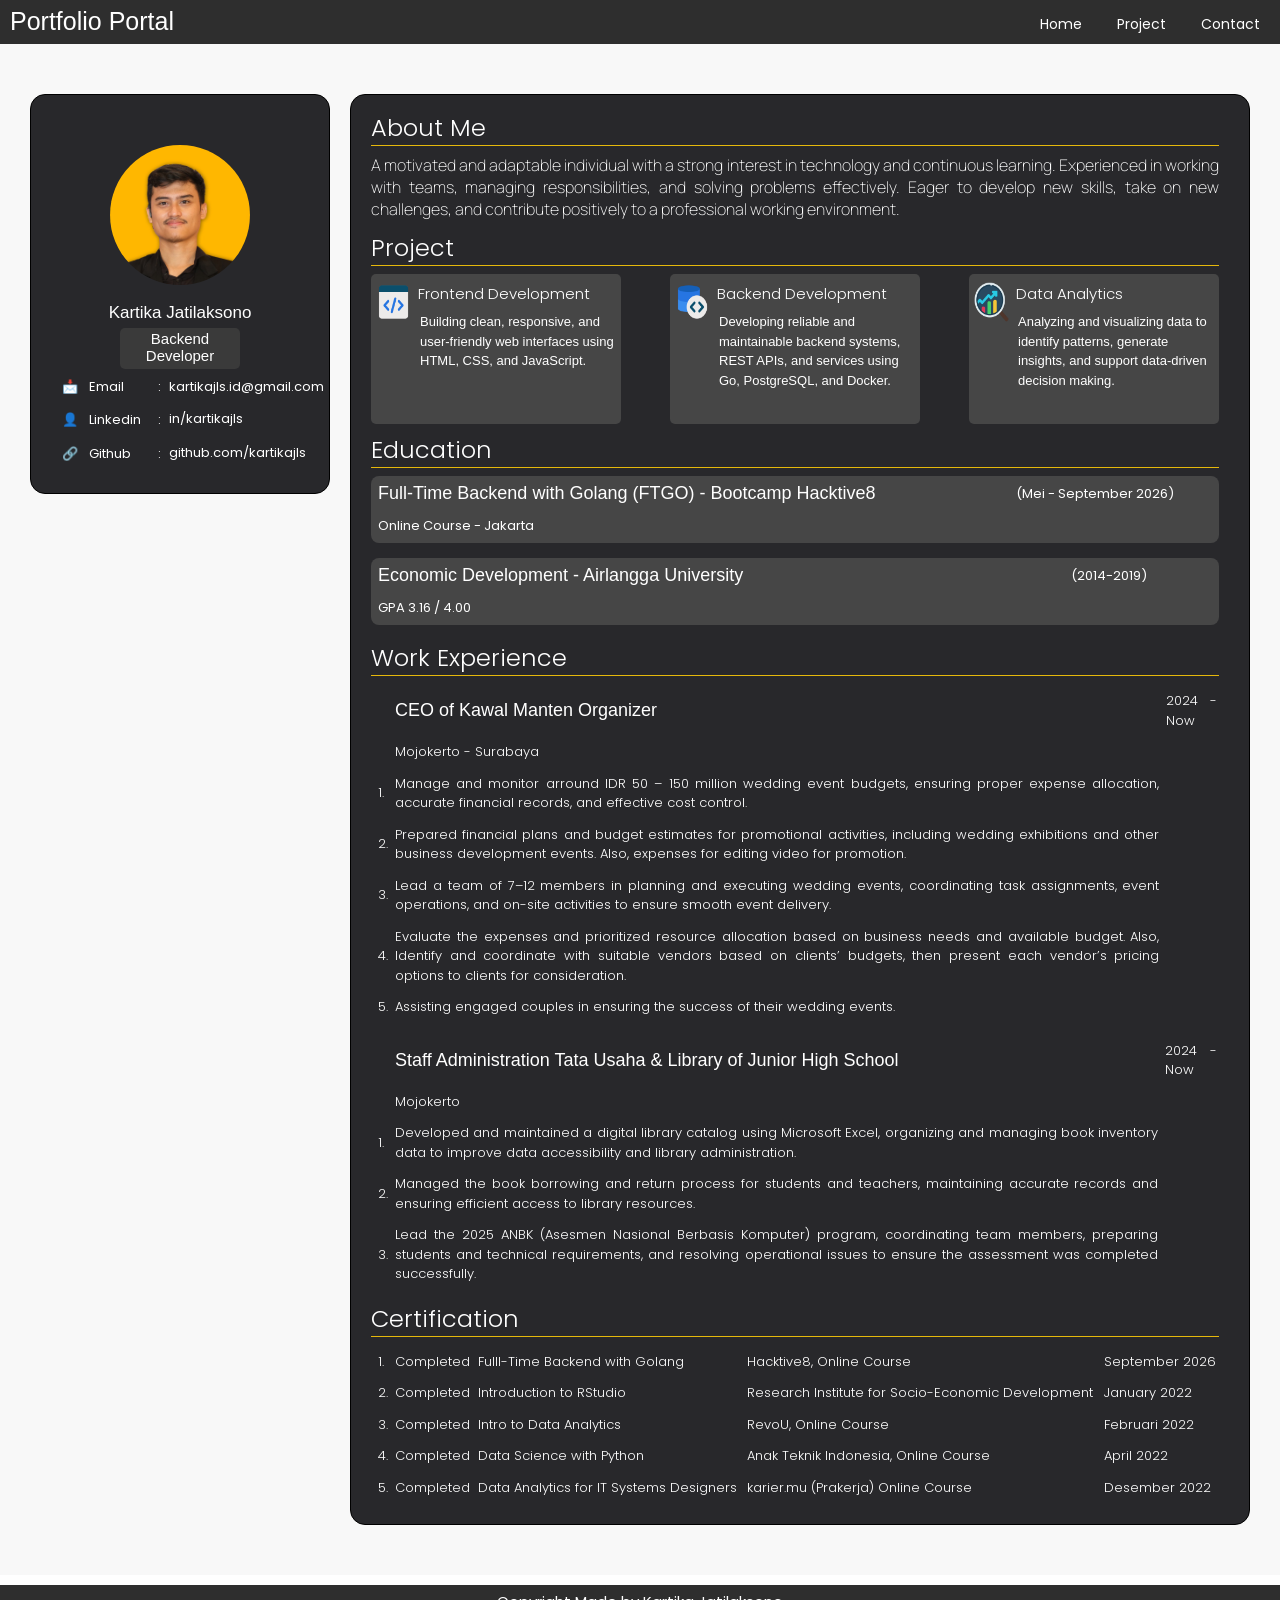
==== index.html @ 29b22f1d "porto baru" ====
<!DOCTYPE html>
<html lang="en">

<head>
    <meta charset="UTF-8">
    <meta name="viewport" content="width=device-width, initial-scale=1.0">
    <title>Document</title>

    <link rel="stylesheet" href="css/header.css">
    <link rel="stylesheet" href="css/profile.css">
    <link rel="stylesheet" href="css/about.css">
    <link rel="stylesheet" href="css/project.css">
    <link rel="stylesheet" href="css/education.css">
    <link rel="stylesheet" href="css/experience.css">
    <link rel="stylesheet" href="css/style.css">
    <link rel="stylesheet" href="css/footer.css">
</head>

<body>
    <div id="header"></div>
    <main>
        <div class="container-left">
            <div id="profile"></div>
        </div>

        <div class="container-right">
            <div class="content-top">
                <div id="about"></div>
            </div>
            <div class="content-mid">
                <div id="project"></div>
                <div id="education"></div>
                <div id="experience"></div>
                <div id="certification"></div>
            </div>
        </div>
    </main>

    <div id="footer"></div>

    <!-- script  -->
    <script type="module" src="./js/main.js"></script>
</body>

</html>
---- css/header.css ----
header {
    text-align: center;
    position: center;
    width: 100vh;
}

.container-header {
    background-color: rgb(46, 46, 46);
    width: 100%;
    margin: 0px;
    padding: 0px;
}

nav {
    display: flex;
    justify-content: space-between;
}

nav ul {
    display: flex;
    list-style-type: none;
    padding-top: 14px;
    gap: 15px;
}

nav li {
    margin-right: 20px;
    padding-bottom: 7px;
}

.isi-dropdown {
    display: none;
    position: absolute;
}

.drop-down:hover ul.isi-dropdown {
    display: block;
    background-color: rgb(40, 40, 43);
    width: auto;
    padding-left: 6px;
}

a {
    font-size: 14px;
    text-decoration: none;
    color: white;
    display: flex;
    padding-bottom: 2px;
    text-align: left;
}

h1 {
    font-family: Arial, Helvetica, sans-serif;
    font-size: 25px;
    font-weight: 200;
    color: white;
    padding-top: 7px;
    padding-bottom: 2px;
    padding-left: 10px;
}
---- css/profile.css ----
.container-left {
    border: 1px solid black;
    background-color: rgb(40, 40, 43);
    max-height: 400px;
    width: 300px;
    border-radius: 15px;
}

.head-profile {
    height: 200px;
    width: 150px;
    margin-left: auto;
    margin-right: auto;
    margin-bottom: 25px;
}

.pict-profile {
    width: 140px;
    height: 140px;
    border-radius: 200px;
    margin-top: 50px;
    margin-left: auto;
    margin-right: auto;
    margin-bottom: 10px;
    display: block;
}

.intro {
    padding-top: 8px;
    padding-bottom: 5px;
    text-align: center;
    font-family: Arial, Helvetica, sans-serif;
    font-size: 17px;
    color: white;
}


.job {
    color: white;
    font-family: 'Franklin Gothic Medium', 'Arial Narrow', Arial, sans-serif;
    font-size: 15px;
    padding-top: 2px;
    padding-bottom: 5px;
    text-align: center;
    margin-left: auto;
    margin-right: auto;
    background-color: rgb(58, 58, 58);
    width: 120px;
    border-radius: 5px;
}

.bottom-profile {
    margin-top: 5px;
    width: 250px;
    height: 100px;
    margin-left: auto;
    margin-right: auto;
}

.col-keterangan {
    color: white;
    margin-bottom: 10px;

}


.mini {
    font-size: 13px;
}
---- css/about.css ----
.content-top {
    width: 100%;
    height: auto;
    margin-top: 10px;
    margin-left: 10px;
    margin-right: 30px;
    padding-right: 30px;
}

.aboutme {
    width: 100%;
    height: auto;
    color: white;
    font-family: "Manrope", sans-serif;
    font-style: normal;
    font-weight: 150;
    text-align: justify;
}
---- css/project.css ----
.project {
    display: flex;
    justify-content: space-between;
    gap: 8px;
    height: auto;
    width: 100%;
}

.icon {
    width: 40px;
    height: 40px;
    padding-left: 5px;
}

.p-project {
    display: flex;
    justify-content: space-between;
    gap: 2px;
    background-color: rgb(70, 70, 70);
    height: 150px;
    width: 250px;
    border-radius: 5px;
    padding-top: 8px;
    padding-right: 2px;
    padding-bottom: 10px;
    margin-bottom: 8px;
}


.c-link {
    font-weight: 300;
    font-size: 15px;
    padding-left: 5px;
    color: white;
}

.r-text {
    color: white;
    font-family: sans-serif;
    font-weight: 50;
    font-size: 13px;
    line-height: 1.5;
    padding-top: 5px;
    padding-left: 7px;
    padding-right: 3px;
    text-align: left;
    height: 100%;
}
---- css/education.css ----
.education {
    display: block;
}

.col-education {
    width: 100%;
    color: white;
}

.bootcamp {
    width: 100%;
    max-height: 100%;
    border-radius: 8px;
    background-color: rgb(70, 70, 70);
    margin-bottom: 15px;
}

.text-font {
    font-family: sans-serif;
    font-size: large;
    max-width: 100%;
}

.text-font2 {
    font-family: sans-serif;
    font-size: 13px;
}

.university {
    width: 100%;
    max-height: 100%;
    border-radius: 8px;
    background-color: rgb(70, 70, 70);
    margin-bottom: 15px;
}
---- css/experience.css ----
.col-experience {
    font-family: sans-serif;
    font-weight: 300;
    text-align: justify;
    width: 100%;
    color: white;
    margin-bottom: 10px;
    line-height: 1.5;
}
---- css/style.css ----
@import url(https://fonts.googleapis.com/css2?family=Montserrat:ital,wght@0,100..900;1,100..900&family=Poppins:ital,wght@0,100;0,200;0,300;0,400;0,500;0,600;0,700;0,800;0,900;1,100;1,200;1,300;1,400;1,500;1,600;1,700;1,800;1,900&family=Work+Sans:ital,wght@0,100..900;1,100..900&display=swap);
@import url(https://fonts.googleapis.com/css2?family=Manrope:wght@200..800&family=Montserrat:ital,wght@0,100..900;1,100..900&family=Poppins:ital,wght@0,100;0,200;0,300;0,400;0,500;0,600;0,700;0,800;0,900;1,100;1,200;1,300;1,400;1,500;1,600;1,700;1,800;1,900&family=Work+Sans:ital,wght@0,100..900;1,100..900&display=swap);

* {
    margin: 0px;
    padding: 0px;
    box-sizing: border-box;
    font-family: 'poppins', sans-serif;
}


html {
    scroll-behavior: smooth;
    overscroll-behavior-y: none;
}

body {
    height: auto;
    width: 100%;

}


main {
    display: flex;
    justify-content: center;
    gap: 20px;
    background-color: rgb(248, 248, 248);
    height: 100%;
    width: 100%;
    padding-top: 50px;
    padding-bottom: 50px;
}

table {
    width: 300px;

}

tr {
    font-family: sans-serif;
    font-size: 13px;
}

td {
    padding-left: 5px;
    padding-top: 5px;
    padding-bottom: 5px;
}

.full-content {
    background-color: rgb(40, 40, 43);
    width: 100%;
    height: auto;
    border-radius: 15px;
}



.container-right {
    border: 1px solid black;
    background-color: rgb(40, 40, 43);
    height: 100%;
    width: 100vh;
    padding-top: 5px;
    padding-left: 10px;
    padding-right: 10px;
    padding-bottom: 10px;
    border-radius: 15px;
}


h2 {
    color: white;
    font-weight: 300;
}

.border {
    height: 1px;
    width: auto;
    margin-bottom: 8px;
    background-color: rgb(229, 184, 11);
}


.content-mid {
    width: 100%;
    height: auto;
    margin-top: 10px;
    margin-left: 10px;
    margin-right: 10px;
    padding-right: 30px;
}



.content-main {
    color: white;
    padding-top: 10px;
    padding-bottom: 10px;
    padding-left: 20px;
    padding-right: 20px;
}



.s-login {
    color: white;
    font-family: sans-serif;
    padding-top: 8px;
    padding-bottom: 5px;
    text-align: justify;
    font-weight: 80;
    line-height: 1.5;
}

.i-login {
    width: 100%;
    height: auto;
}



.s-source {
    width: 30px;
    height: 30px;
}

.s-text {
    padding-top: 8px;
    padding-left: 5px;
    font-style: italic;
    font-family: Arial, Helvetica, sans-serif;
}

.p-list {
    font-family: sans-serif;
    font-size: 14px;
    margin-left: 20px;
}

h4 {
    font-family: sans-serif;
    padding-top: 15px;
    padding-bottom: 10px;
}

.main-content {
    background-color: rgb(40, 40, 43);
    width: 100vh;
    height: auto;
    border-radius: 15px;
    margin-bottom: 20px;
}

.col-backend {
    width: 100%;
    color: white;
    margin-bottom: 10px;
    line-height: 1.5;
    padding-left: 10px;
}

.scroll-samping {
    overflow-x: auto;
    white-space: nowrap;
}

.pict-da {
    width: auto;
    height: 300px;
}

.pict-da-kecil {
    width: auto;
    height: auto;
}

/* Source: alamat github*/
.source {
    display: flex;
    justify-content: baseline;
    margin-bottom: 10px;
}



/* ============================ */
@media screen and (max-width: 600px) {

    nav {
        width: 100%;
    }

    nav ul {
        display: flex;
        flex-wrap: wrap;
        justify-content: center;
        gap: 8px;
    }

    nav li {
        margin-right: 5px;
    }

    nav a {
        font-size: 12px;
    }

    .isi-dropdown {
        min-width: 160px;
    }


    main {
        display: block;
        width: 100%;
        height: auto;
        padding: 15px;
    }

    .main-content {
        width: 100%;
        height: auto;
    }

    .content-wrapper {
        display: flex;
        flex-direction: column;
        width: 100%;
        gap: 15px;
    }

    .page {
        width: 100%;
    }

    .contact-content {
        width: 100%;
    }

    .container-left {
        width: 100%;
        margin-bottom: 10px;
        padding-bottom: 10px;
    }

    .container-right {
        width: 100%;
        margin-bottom: 10px;
    }

}
---- css/footer.css ----
.footer {
    margin-top: 10px;
    padding-top: 5px;
    background-color: rgb(46, 46, 46);
    height: 30px;
    color: white;
    font-size: 15px;
    text-align: center;
    width: 100%;
}
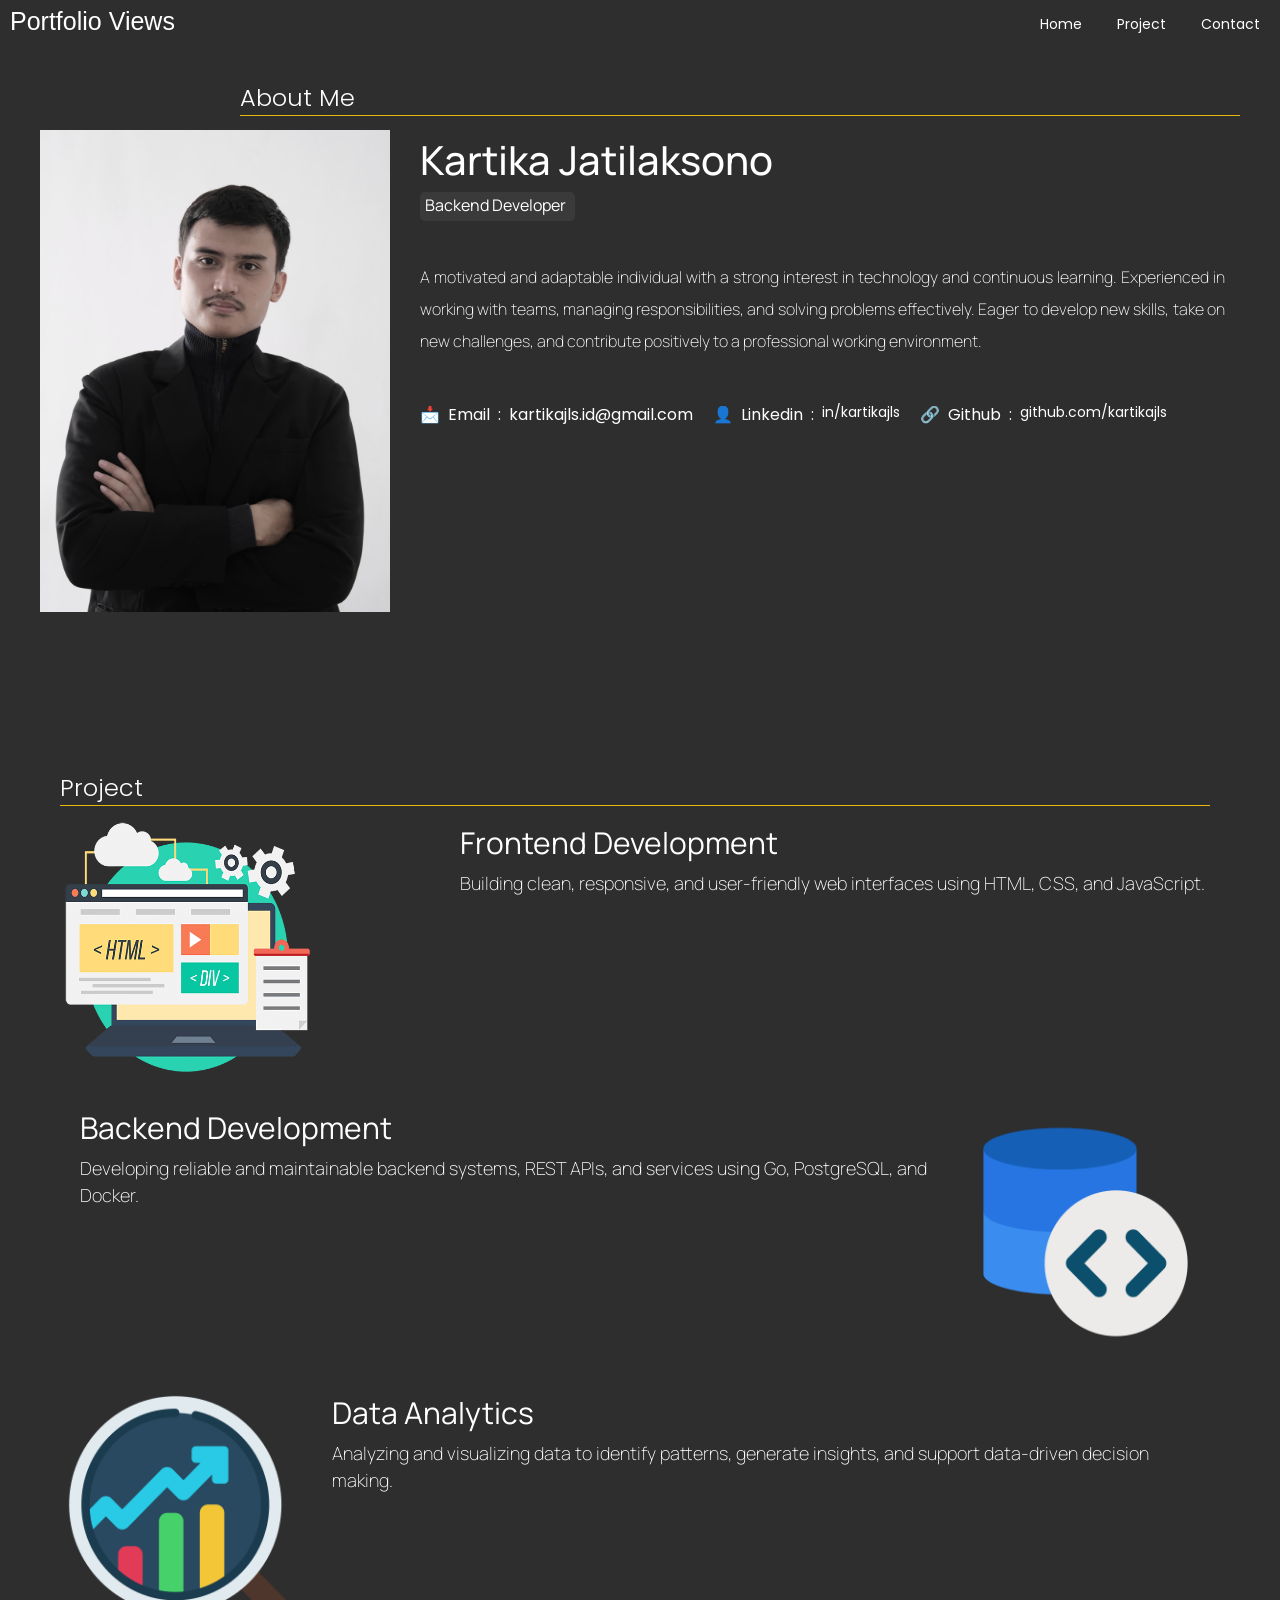
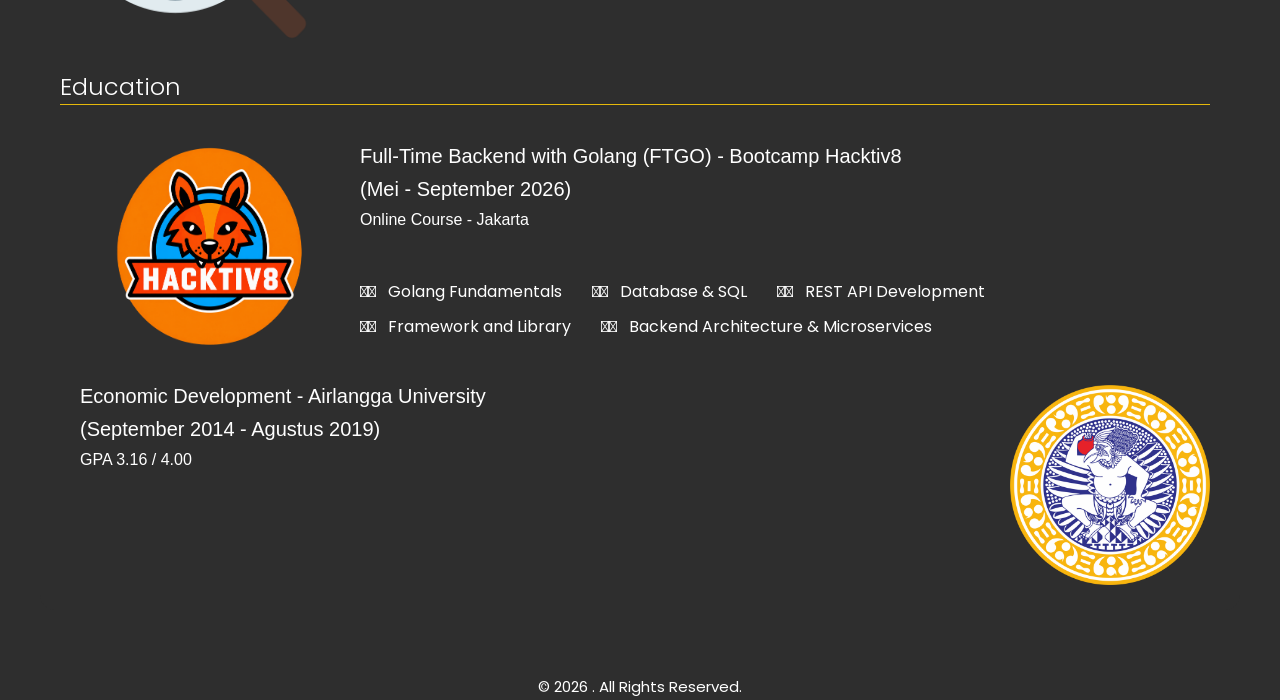
==== commit dc70dcea: "rev4" ====
--- a/index.html
+++ b/index.html
@@ -6,37 +6,40 @@
     <meta name="viewport" content="width=device-width, initial-scale=1.0">
     <title>Document</title>
 
-    <link rel="stylesheet" href="css/header.css">
+    <link rel="stylesheet" href="css/header-main.css">
     <link rel="stylesheet" href="css/profile.css">
     <link rel="stylesheet" href="css/about.css">
     <link rel="stylesheet" href="css/project.css">
     <link rel="stylesheet" href="css/education.css">
     <link rel="stylesheet" href="css/experience.css">
     <link rel="stylesheet" href="css/style.css">
-    <link rel="stylesheet" href="css/footer.css">
+    <link rel="stylesheet" href="css/footer-main.css">
 </head>
 
-<body>
-    <div id="header"></div>
+<body class="thebody">
+    <div id="header_main"></div>
     <main>
-        <div class="container-left">
-            <div id="profile"></div>
-        </div>
+        <div class="main-page">
+            <div class="container-top">
+                <div>
+                    <div id="profile"></div>
+                </div>
+                <div>
+                    <div id="about"></div>
+                </div>
+            </div>
 
-        <div class="container-right">
-            <div class="content-top">
-                <div id="about"></div>
-            </div>
-            <div class="content-mid">
-                <div id="project"></div>
-                <div id="education"></div>
-                <div id="experience"></div>
-                <div id="certification"></div>
+            <div class="container-bottom">
+
+                <div class="content-mid">
+                    <div id="project"></div>
+                    <div id="education"></div>
+                </div>
             </div>
         </div>
     </main>
 
-    <div id="footer"></div>
+    <div id="footer_main"></div>
 
     <!-- script  -->
     <script type="module" src="./js/main.js"></script>
--- a/css/header-main.css
+++ b/css/header-main.css
@@ -0,0 +1,66 @@
+header {
+    text-align: center;
+    position: center;
+    width: 100vh;
+}
+
+.container-header {
+    position: fixed;
+    background-color: rgb(46, 46, 46);
+    width: 100%;
+    margin: 0px;
+    padding: 0px;
+}
+
+nav {
+    display: flex;
+    justify-content: space-between;
+}
+
+nav ul {
+    display: flex;
+    list-style-type: none;
+    padding-top: 14px;
+    gap: 15px;
+}
+
+nav li {
+    margin-right: 20px;
+    padding-bottom: 7px;
+}
+
+.isi-dropdown {
+    display: none;
+    position: absolute;
+}
+
+.drop-down:hover ul.isi-dropdown {
+    display: flex;
+    justify-content: center;
+    background-color: rgb(46, 46, 46);
+    width: 400px;
+    margin-top: 7px;
+    padding-top: 5px;
+    margin-left: -245px;
+    padding-left: 15px;
+    border-radius: 10px;
+}
+
+a {
+    font-size: 14px;
+    text-decoration: none;
+    color: white;
+    display: flex;
+    padding-bottom: 2px;
+    text-align: left;
+}
+
+h1 {
+    font-family: Arial, Helvetica, sans-serif;
+    font-size: 25px;
+    font-weight: 200;
+    color: white;
+    padding-top: 7px;
+    padding-bottom: 2px;
+    padding-left: 10px;
+}
--- a/css/profile.css
+++ b/css/profile.css
@@ -1,12 +1,6 @@
-.container-left {
-    border: 1px solid black;
-    background-color: rgb(40, 40, 43);
-    max-height: 400px;
-    width: 300px;
-    border-radius: 15px;
-}
-
 .head-profile {
+    display: block;
+    justify-content: center;
     height: 200px;
     width: 150px;
     margin-left: auto;
@@ -15,9 +9,8 @@
 }
 
 .pict-profile {
-    width: 140px;
-    height: 140px;
-    border-radius: 200px;
+    width: 350px;
+    height: auto;
     margin-top: 50px;
     margin-left: auto;
     margin-right: auto;
@@ -25,42 +18,23 @@
     display: block;
 }
 
-.intro {
-    padding-top: 8px;
-    padding-bottom: 5px;
-    text-align: center;
-    font-family: Arial, Helvetica, sans-serif;
-    font-size: 17px;
-    color: white;
-}
-
-
-.job {
-    color: white;
-    font-family: 'Franklin Gothic Medium', 'Arial Narrow', Arial, sans-serif;
-    font-size: 15px;
-    padding-top: 2px;
-    padding-bottom: 5px;
-    text-align: center;
-    margin-left: auto;
-    margin-right: auto;
-    background-color: rgb(58, 58, 58);
-    width: 120px;
-    border-radius: 5px;
-}
 
 .bottom-profile {
+    display: flex;
     margin-top: 5px;
-    width: 250px;
+    width: 100%;
     height: 100px;
-    margin-left: auto;
-    margin-right: auto;
+    padding-left: 160px;
+
 }
 
 .col-keterangan {
+    display: flex;
+    padding-top: 40px;
     color: white;
     margin-bottom: 10px;
-
+    width: auto;
+    padding-left: 20px;
 }
 
 
--- a/css/about.css
+++ b/css/about.css
@@ -1,18 +1,41 @@
-.content-top {
-    width: 100%;
-    height: auto;
-    margin-top: 10px;
-    margin-left: 10px;
-    margin-right: 30px;
-    padding-right: 30px;
-}
-
 .aboutme {
+    margin-top: 40px;
+    padding-left: 180px;
+    padding-right: 15px;
     width: 100%;
     height: auto;
     color: white;
     font-family: "Manrope", sans-serif;
     font-style: normal;
     font-weight: 150;
+    line-height: 2;
     text-align: justify;
+}
+
+.intro {
+    padding-top: 8px;
+    padding-bottom: 5px;
+    padding-left: 180px;
+    font-family: "Manrope", sans-serif;
+    font-size: 40px;
+    font-weight: 500;
+    color: white;
+}
+
+.width-job {
+    width: 155px;
+    margin-left: 180px;
+    justify-content: center;
+    background-color: rgb(58, 58, 58);
+    border-radius: 5px;
+}
+
+.job {
+    color: white;
+    font-family: "Manrope", sans-serif;
+    font-size: 16px;
+    padding-top: 2px;
+    padding-bottom: 5px;
+    padding-left: 5px;
+    width: auto;
 }
--- a/css/project.css
+++ b/css/project.css
@@ -1,14 +1,14 @@
 .project {
-    display: flex;
-    justify-content: space-between;
-    gap: 8px;
+    display: block;
     height: auto;
     width: 100%;
+    max-width: 1200px;
+    margin-bottom: 10px;
 }
 
 .icon {
-    width: 40px;
-    height: 40px;
+    width: 250px;
+    height: 250px;
     padding-left: 5px;
 }
 
@@ -16,32 +16,32 @@
     display: flex;
     justify-content: space-between;
     gap: 2px;
-    background-color: rgb(70, 70, 70);
-    height: 150px;
-    width: 250px;
+    height: auto;
+    width: auto;
+    min-width: 300px;
+    max-width: 1200px;
     border-radius: 5px;
     padding-top: 8px;
     padding-right: 2px;
-    padding-bottom: 10px;
-    margin-bottom: 8px;
+    margin-bottom: 20px;
 }
 
 
 .c-link {
-    font-weight: 300;
-    font-size: 15px;
-    padding-left: 5px;
+    padding-left: 20px;
     color: white;
+    font-size: 30px;
+    font-family: "Manrope", sans-serif;
 }
 
 .r-text {
     color: white;
-    font-family: sans-serif;
+    font-family: "Manrope", sans-serif;
     font-weight: 50;
-    font-size: 13px;
+    font-size: 18px;
     line-height: 1.5;
     padding-top: 5px;
-    padding-left: 7px;
+    padding-left: 20px;
     padding-right: 3px;
     text-align: left;
     height: 100%;
--- a/css/education.css
+++ b/css/education.css
@@ -8,28 +8,53 @@
 }
 
 .bootcamp {
+    margin-top: 40px;
+    display: flex;
     width: 100%;
-    max-height: 100%;
+    height: 100%;
     border-radius: 8px;
-    background-color: rgb(70, 70, 70);
-    margin-bottom: 15px;
+    margin-bottom: 20px;
+}
+
+.icon-edu {
+    width: 300px;
+    height: 200px;
+    margin-bottom: 20px;
+}
+
+.icon-unair {
+    width: 200px;
+    height: 200px;
 }
 
 .text-font {
     font-family: sans-serif;
-    font-size: large;
-    max-width: 100%;
+    font-size: 20px;
+    margin-bottom: 10px;
 }
 
 .text-font2 {
     font-family: sans-serif;
-    font-size: 13px;
+    font-size: 16px;
+    margin-bottom: 50px;
 }
 
+.course-hacktiv8 {
+    display: block;
+}
+
+.course-hack {
+    display: flex;
+    gap: 30px;
+    margin-bottom: 10px;
+}
+
+
 .university {
+    display: flex;
     width: 100%;
-    max-height: 100%;
-    border-radius: 8px;
-    background-color: rgb(70, 70, 70);
+    height: auto;
+    margin-top: 20px;
     margin-bottom: 15px;
+    padding-left: 20px;
 }
--- a/css/style.css
+++ b/css/style.css
@@ -17,20 +17,33 @@
 body {
     height: auto;
     width: 100%;
-
-}
-
+    background-color: white;
+}
+
+.thebody {
+    background-color: rgb(46, 46, 46);
+}
 
 main {
     display: flex;
     justify-content: center;
     gap: 20px;
-    background-color: rgb(248, 248, 248);
     height: 100%;
-    width: 100%;
+    max-width: 1200px;
     padding-top: 50px;
     padding-bottom: 50px;
-}
+    margin: 0 auto;
+}
+
+.main-page {
+    display: block;
+    padding-top: 30px;
+}
+
+.second-page {
+    padding-top: 30px;
+}
+
 
 table {
     width: 300px;
@@ -48,20 +61,29 @@
     padding-bottom: 5px;
 }
 
+
+.container-top {
+    display: flex;
+    justify-content: center;
+    gap: 50px;
+    background-color: rgb(46, 46, 46);
+    height: 550px;
+    width: 100%;
+    margin-bottom: 125px;
+}
+
 .full-content {
-    background-color: rgb(40, 40, 43);
+    background-color: rgb(46, 46, 46);
     width: 100%;
     height: auto;
     border-radius: 15px;
 }
 
-
-
-.container-right {
-    border: 1px solid black;
-    background-color: rgb(40, 40, 43);
-    height: 100%;
-    width: 100vh;
+.container-bottom {
+    background-color: rgb(46, 46, 46);
+    height: auto;
+    width: 100%;
+    max-width: 1200px;
     padding-top: 5px;
     padding-left: 10px;
     padding-right: 10px;
@@ -75,12 +97,19 @@
     font-weight: 300;
 }
 
+h3 {
+    color: black;
+}
+
+/*  Border untuk Judul*/
 .border {
     height: 1px;
     width: auto;
     margin-bottom: 8px;
     background-color: rgb(229, 184, 11);
 }
+
+/*  End of Border untuk Judul*/
 
 
 .content-mid {
@@ -105,7 +134,7 @@
 
 
 .s-login {
-    color: white;
+    color: black;
     font-family: sans-serif;
     padding-top: 8px;
     padding-bottom: 5px;
@@ -146,16 +175,25 @@
 }
 
 .main-content {
-    background-color: rgb(40, 40, 43);
+    background-color: white;
     width: 100vh;
     height: auto;
     border-radius: 15px;
     margin-bottom: 20px;
 }
 
+
+.contact-content {
+    background-color: white;
+    width: 100vh;
+    height: auto;
+    border-radius: 15px;
+    margin-bottom: 20px;
+}
+
 .col-backend {
     width: 100%;
-    color: white;
+    color: black;
     margin-bottom: 10px;
     line-height: 1.5;
     padding-left: 10px;
@@ -167,13 +205,35 @@
 }
 
 .pict-da {
+    display: flex;
+    margin-left: auto;
+    margin-right: auto;
     width: auto;
     height: 300px;
 }
 
 .pict-da-kecil {
+    display: flex;
+    margin-left: auto;
+    margin-right: auto;
     width: auto;
     height: auto;
+}
+
+.pict-da-panjang {
+    display: flex;
+    margin-left: auto;
+    margin-right: auto;
+    width: 500px;
+    height: 300px;
+}
+
+.pict-da-normal {
+    display: flex;
+    margin-left: auto;
+    margin-right: auto;
+    width: 380px;
+    height: 130px;
 }
 
 /* Source: alamat github*/
@@ -184,8 +244,32 @@
 }
 
 
-
-/* ============================ */
+.stack {
+    display: flex;
+    justify-content: baseline;
+    gap: 7px;
+    width: 100%;
+    border-radius: 5px;
+}
+
+.p-stack {
+    font-family: "Monstreat";
+    color: black;
+    font-size: 14px;
+    padding-top: 8px;
+    padding-left: 5px;
+    padding-right: 5px;
+    padding-bottom: 5px;
+    text-align: center;
+    border-radius: 5px;
+    border: 1px solid rgb(229, 184, 11);
+    height: auto;
+    width: auto;
+    margin-bottom: 5px;
+}
+
+
+/* =========== HP ============== */
 @media screen and (max-width: 600px) {
 
     nav {
@@ -209,6 +293,14 @@
 
     .isi-dropdown {
         min-width: 160px;
+        position: absolute;
+    }
+
+    .drop-down:hover ul.isi-dropdown {
+        width: 200px;
+        display: block;
+        justify-content: center;
+        margin-left: -100px;
     }
 
 
@@ -217,6 +309,106 @@
         width: 100%;
         height: auto;
         padding: 15px;
+    }
+
+    .pict-profile {
+        width: 100%;
+        height: 100%;
+    }
+
+    .main-page {
+        width: 100%;
+    }
+
+    .container-top {
+        display: block;
+        height: auto;
+        width: 100%;
+        margin-left: 0px;
+    }
+
+    .intro {
+        padding-left: 0px;
+    }
+
+    .aboutme {
+        padding-left: 0px;
+        height: auto;
+    }
+
+    .width-job {
+        margin-left: 0px;
+    }
+
+    .bottom-profile {
+        display: block;
+        padding-left: 0px;
+        height: auto;
+    }
+
+    .col-keterangan {
+        padding-left: 0px;
+    }
+
+    .container-bottom {
+        padding-left: 0px;
+        padding-right: 0px;
+        margin-left: 0px;
+        margin-right: 0px;
+        height: auto;
+        width: 100%;
+    }
+
+    .icon {
+        width: 100px;
+        height: 100px;
+    }
+
+    .icon-unair {
+        width: 200px;
+        height: 200px;
+        margin-left: 55px;
+    }
+
+    .project {
+        padding-left: 0px;
+    }
+
+    .education {
+        display: block;
+    }
+
+    .bootcamp {
+        display: block;
+        height: auto;
+    }
+
+    .col-education {
+        width: 100%;
+        margin-left: 0px;
+    }
+
+    .university {
+        display: block;
+        padding-left: 0px;
+    }
+
+    .text-font {
+        font-weight: 400;
+    }
+
+    .text-font2 {
+        font-size: 12px;
+    }
+
+    .course-hacktiv8 {
+        width: 100%;
+        padding-right: 2px;
+        gap: 2px;
+    }
+
+    .course-hack {
+        font-size: 12px;
     }
 
     .main-content {
@@ -231,14 +423,44 @@
         gap: 15px;
     }
 
+    .stack {
+        width: 100%;
+        display: flex;
+        flex-wrap: wrap;
+    }
+
+    .p-stack {
+        width: auto;
+        height: auto;
+    }
+
+    .p-course {
+        width: auto;
+    }
+
+
+
+    /* ----- contact ------------ */
+
     .page {
         width: 100%;
     }
 
+    .tab-contact {
+        margin-left: -80px;
+        width: 100%;
+    }
+
+    .contactus {
+        max-width: 30px;
+    }
+
     .contact-content {
         width: 100%;
     }
 
+
+    /* --------------------------- */
     .container-left {
         width: 100%;
         margin-bottom: 10px;
@@ -250,4 +472,265 @@
         margin-bottom: 10px;
     }
 
+    .project {
+        display: block;
+        margin-bottom: 10px;
+        width: 100%;
+        height: auto;
+    }
+
+    .p-project {
+        width: 100%;
+    }
+
+    .text-font {
+        font-size: 14px;
+        line-height: 1.5;
+        text-align: left;
+    }
+
+
+    .col-experience {
+        width: 100%;
+        height: auto;
+        text-align: left;
+    }
+
+    .full-content {
+        width: 100%;
+    }
+
+}
+
+
+@media screen and (max-width: 1024px) {
+
+    nav {
+        width: 100%;
+    }
+
+    nav ul {
+        display: flex;
+        flex-wrap: wrap;
+        justify-content: center;
+        gap: 8px;
+    }
+
+    nav li {
+        margin-right: 5px;
+    }
+
+    nav a {
+        font-size: 12px;
+    }
+
+    .isi-dropdown {
+        min-width: 160px;
+        position: absolute;
+    }
+
+    .drop-down:hover ul.isi-dropdown {
+        width: 200px;
+        display: block;
+        justify-content: center;
+        margin-left: -100px;
+    }
+
+
+    main {
+        display: block;
+        width: 100%;
+        height: auto;
+        padding: 15px;
+    }
+
+    .pict-profile {
+        width: 100%;
+        height: 100%;
+    }
+
+    .main-page {
+        width: 100%;
+    }
+
+    .container-top {
+        display: block;
+        height: auto;
+        width: 100%;
+        margin-left: 0px;
+    }
+
+    .intro {
+        padding-left: 0px;
+    }
+
+    .aboutme {
+        padding-left: 0px;
+        height: auto;
+    }
+
+    .width-job {
+        margin-left: 0px;
+    }
+
+    .bottom-profile {
+        display: block;
+        padding-left: 0px;
+        height: auto;
+    }
+
+    .col-keterangan {
+        padding-left: 0px;
+    }
+
+    .container-bottom {
+        padding-left: 0px;
+        padding-right: 0px;
+        margin-left: 0px;
+        margin-right: 0px;
+        height: auto;
+        width: 100%;
+    }
+
+    .icon {
+        width: 100px;
+        height: 100px;
+    }
+
+    .icon-unair {
+        width: 200px;
+        height: 200px;
+        margin-left: 55px;
+    }
+
+    .project {
+        padding-left: 0px;
+    }
+
+    .education {
+        display: block;
+    }
+
+    .bootcamp {
+        display: flex;
+        height: auto;
+    }
+
+    .col-education {
+        width: 100%;
+        margin-left: 0px;
+    }
+
+    .university {
+        display: flex;
+        padding-left: 0px;
+    }
+
+    .text-font {
+        font-weight: 400;
+    }
+
+    .text-font2 {
+        font-size: 12px;
+    }
+
+    .course-hacktiv8 {
+        width: 100%;
+        padding-right: 2px;
+        gap: 2px;
+    }
+
+    .course-hack {
+        font-size: 12px;
+    }
+
+    .main-content {
+        width: 100%;
+        height: auto;
+    }
+
+    .content-wrapper {
+        display: flex;
+        flex-direction: column;
+        width: 100%;
+        gap: 15px;
+    }
+
+    .stack {
+        width: 100%;
+        display: flex;
+        flex-wrap: wrap;
+    }
+
+    .p-stack {
+        width: auto;
+        height: auto;
+    }
+
+    .p-course {
+        width: auto;
+    }
+
+
+
+    /* ----- contact ------------ */
+
+    .page {
+        width: 100%;
+    }
+
+    .tab-contact {
+        margin-left: -80px;
+        width: 100%;
+    }
+
+    .contactus {
+        max-width: 30px;
+    }
+
+    .contact-content {
+        width: 100%;
+    }
+
+
+    /* --------------------------- */
+    .container-left {
+        width: 100%;
+        margin-bottom: 10px;
+        padding-bottom: 10px;
+    }
+
+    .container-right {
+        width: 100%;
+        margin-bottom: 10px;
+    }
+
+    .project {
+        display: block;
+        margin-bottom: 10px;
+        width: 100%;
+        height: auto;
+    }
+
+    .p-project {
+        width: 100%;
+    }
+
+    .text-font {
+        font-size: 14px;
+        line-height: 1.5;
+        text-align: left;
+    }
+
+
+    .col-experience {
+        width: 100%;
+        height: auto;
+        text-align: left;
+    }
+
+    .full-content {
+        width: 100%;
+    }
+
 }
--- a/css/footer-main.css
+++ b/css/footer-main.css
@@ -0,0 +1,10 @@
+.footer {
+    margin-top: 10px;
+    padding-top: 5px;
+    background-color: rgb(46, 46, 46);
+    height: 30px;
+    color: white;
+    font-size: 15px;
+    text-align: center;
+    width: 100%;
+}
